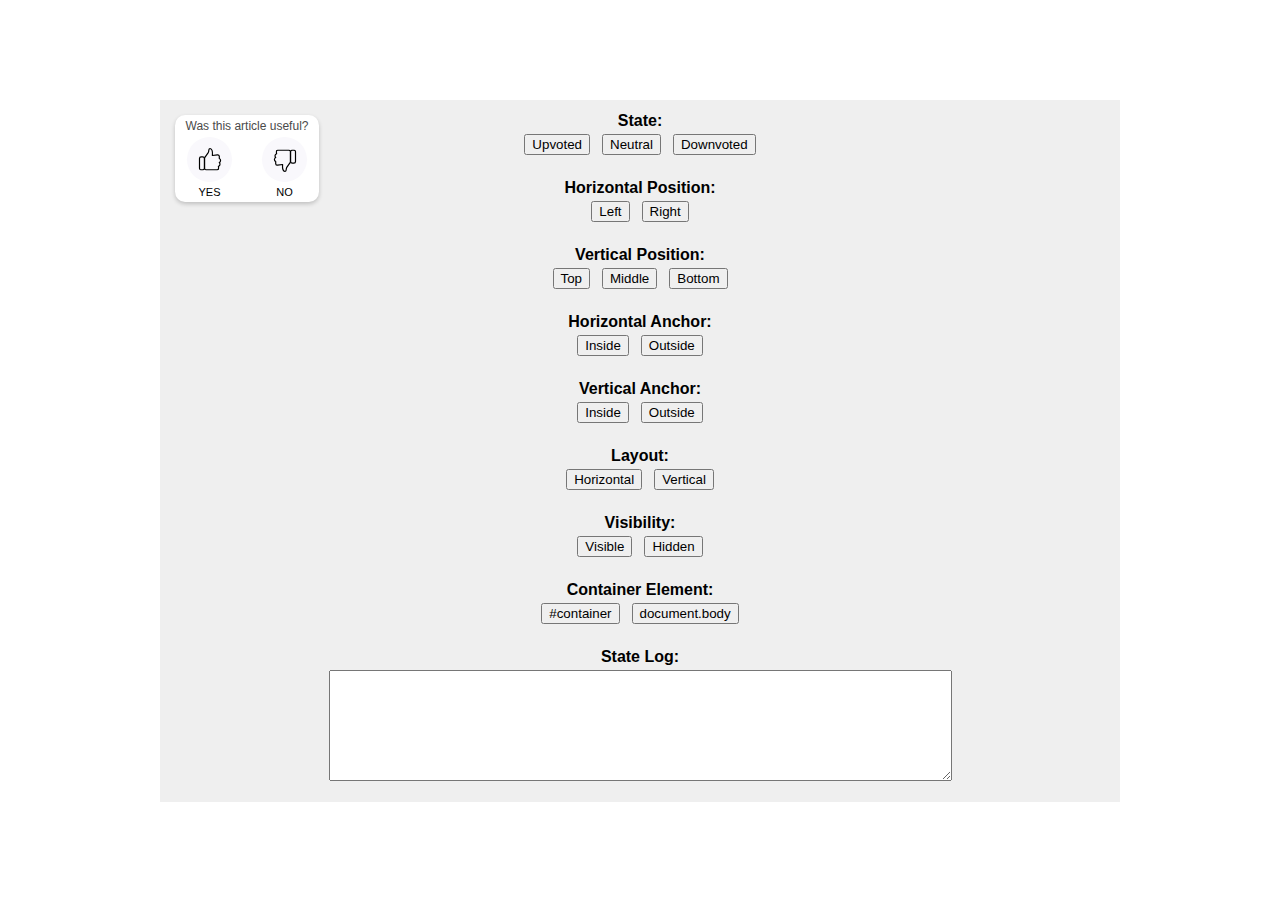
==== index-upscaled.html @ f6db1197 "Add slightly upscaled version of the widget" ====
<!DOCTYPE html>
<html lang="en">
<head>
    <meta charset="UTF-8">
    <meta name="viewport" content="width=device-width, initial-scale=1.0">
    <meta http-equiv="X-UA-Compatible" content="ie=edge">
    <title>Voting Widget Demo</title>
    <link rel="stylesheet" href="voting-widget-upscaled.css">
    <script src="voting-widget-upscaled.js"></script>

    <style>
        #container {
            position: relative;
            width: 960px;
            height: 78vh;
            margin: 0 auto;
            margin-top: 100px;
            background-color: #efefef;
            text-align: center;
        }

        .txt {
            font-size: 16;
            font-family: Arial, Helvetica, sans-serif;
            font-weight: bold;
        }

        .row {
            padding: 12px 0;
        }

        .row > div:nth-child(2) {
            margin-top: 4px;
        }

        button:not(:nth-child(1)) {
            margin-left: 12px;
        }
    </style>
</head>
<body>
    <div id="container">
        <div class="row">
            <div class="txt">State:</div>
            <div><button id="stateUpvoted">Upvoted</button><button id="stateNeutral">Neutral</button><button id="stateDownvoted">Downvoted</button></div>
        </div>
        <div class="row">
            <div class="txt">Horizontal Position:</div>
            <div><button id="horizontalPosLeft">Left</button><button id="horizontalPosRight">Right</button></div>
        </div>
        <div class="row">
            <div class="txt">Vertical Position:</div>
            <div><button id="verticalPosTop">Top</button><button id="verticalPosMiddle">Middle</button><button id="verticalPosBottom">Bottom</button></div>
        </div>
        <div class="row">
            <div class="txt">Horizontal Anchor:</div>
            <div><button id="horizontalAnchorInside">Inside</button><button id="horizontalAnchorOutside">Outside</button></div>
        </div>
        <div class="row">
            <div class="txt">Vertical Anchor:</div>
            <div><button id="verticalAnchorInside">Inside</button><button id="verticalAnchorOutside">Outside</button></div>
        </div>
        <div class="row">
            <div class="txt">Layout:</div>
            <div><button id="layoutHorizontal">Horizontal</button><button id="layoutVertical">Vertical</button></div>
        </div>
        <div class="row">
            <div class="txt">Visibility:</div>
            <div><button id="setVisible">Visible</button><button id="setHidden">Hidden</button></div>
        </div>
        <div class="row">
            <div class="txt">Container Element:</div>
            <div><button id="containerElContainer">#container</button><button id="containerElBody">document.body</button></div>
        </div>
        <div class="row">
            <div class="txt">State Log:</div>
            <div><textarea id="stateLog" cols="75" rows="7"></textarea></div>
        </div>
    </div>
    <script>
        var widget = new VotingWidget({ 
            id: 'widgetDemo',
            containerElement: document.getElementById('container'),
            stateChangedCallback: onStateChanged
        });
        widget.show();

        function onStateChanged(data) {
            var stateLogEl = document.getElementById('stateLog');
            stateLogEl.value += 'Widget state changed to: ' + data.state + ', element id: ' + data.widget.options.id + '\n';
            stateLogEl.scrollTop = stateLogEl.scrollHeight;
        }

        document.getElementById('stateUpvoted').addEventListener('click', function() {
            widget.options.state = VoteState.Upvoted;
        });

        document.getElementById('stateNeutral').addEventListener('click', function() {
            widget.options.state = VoteState.Neutral;
        });

        document.getElementById('stateDownvoted').addEventListener('click', function() {
            widget.options.state = VoteState.Downvoted;
        });

        document.getElementById('horizontalPosLeft').addEventListener('click', function() {
            widget.options.horizontalPosition = HorizontalPosition.Left;
        });

        document.getElementById('horizontalPosRight').addEventListener('click', function() {
            widget.options.horizontalPosition = HorizontalPosition.Right;
        });

        document.getElementById('verticalPosTop').addEventListener('click', function() {
            widget.options.verticalPosition = VerticalPosition.Top;
        });

        document.getElementById('verticalPosMiddle').addEventListener('click', function() {
            widget.options.verticalPosition = VerticalPosition.Middle;
        });

        document.getElementById('verticalPosBottom').addEventListener('click', function() {
            widget.options.verticalPosition = VerticalPosition.Bottom;
        });

        document.getElementById('horizontalAnchorInside').addEventListener('click', function() {
            widget.options.horizontalAnchor = HorizontalAnchor.Inside;
        });

        document.getElementById('horizontalAnchorOutside').addEventListener('click', function() {
            widget.options.horizontalAnchor = HorizontalAnchor.Outside;
        });

        document.getElementById('verticalAnchorInside').addEventListener('click', function() {
            widget.options.verticalAnchor = VerticalAnchor.Inside;
        });

        document.getElementById('verticalAnchorOutside').addEventListener('click', function() {
            widget.options.verticalAnchor = VerticalAnchor.Outside;
        });

        document.getElementById('layoutHorizontal').addEventListener('click', function() {
            widget.options.layout = Layout.Horizontal;
        });

        document.getElementById('layoutVertical').addEventListener('click', function() {
            widget.options.layout = Layout.Vertical;
        });

        document.getElementById('setVisible').addEventListener('click', function() {
            widget.show();
        });

        document.getElementById('setHidden').addEventListener('click', function() {
            widget.hide();
        });

        document.getElementById('containerElContainer').addEventListener('click', function() {
            widget.options.containerElement = document.getElementById('container');
        });

        document.getElementById('containerElBody').addEventListener('click', function() {
            widget.options.containerElement = document.body;
        });
    </script>
</body>
</html>
---- voting-widget-upscaled.css ----
.voting-widget {
    position: absolute;
    display: block;
    background-color: #fff;
    box-shadow: 0px 2px 4px 0px rgba(0, 0, 0, 0.2);
    padding: 4px 8px;
    margin: 15px;
    width: 128px;
    border-radius: 7%/12%;
    text-align: center;
}

.voting-widget.hidden {
    display: none;
}

.voting-widget.horizontal-outside.left {
    right: 100%;
}

.voting-widget.horizontal-inside.left {
    left: 0;
}

.voting-widget.horizontal-outside.right {
    left: 100%;
}

.voting-widget.horizontal-inside.right {
    right: 0;
}

.voting-widget.vertical-outside.top {
    bottom: 100%;
}

.voting-widget.vertical-inside.top {
    top: 0;
}

.voting-widget.middle {
    top: 50%;
    -ms-transform: translate(0, -50%);
    transform: translate(0, -50%);
}

.voting-widget.vertical-outside.bottom {
    top: 100%;
}

.voting-widget.vertical-inside.bottom {
    bottom: 0;
}

.voting-widget.layout-vertical {
    width: 78px;
    border-radius: 11%/8%;
}

.voting-widget.layout-vertical > .upvote,
.voting-widget.layout-vertical > .downvote {
    float: none;
    margin: 2px auto;
}

.voting-widget.layout-vertical > .downvote {
    display: block;
}

.voting-widget p {
    margin: 0;
    word-wrap: break-word;
    overflow-wrap: break-word;
    -ms-user-select: none;
    user-select: none;
}

.voting-widget > .title {
    font-family: Arial, sans-serif;
    font-size: 12px;
    color: #4a4a4a;
}

.voting-widget .thumb-icon-outer {
    display: block;
    position: absolute;
    width: 24px;
    height: 23px;
    top: 50%; 
    left: 50%;
    -ms-transform: translate(-50%, -50%);
    transform: translate(-50%, -50%);
}

.voting-widget .thumb-icon-inner {
    width: 24px;
    height: 23px;
}

.voting-widget > .upvote,
.voting-widget > .downvote {
    display: inline-block;
    margin-top: 4px;
    margin-left: 4px;
    margin-right: 4px;
    text-align: center;
    width: 45px;
}

.voting-widget > .upvote .thumb-icon-outer {
    margin-top: -1px;
}

.voting-widget > .downvote .thumb-icon-outer {
    margin-top: 1px;
}

.voting-widget > .upvote {
    float: left;
}

.voting-widget > .downvote {
    float: right;
}

.voting-widget > .downvote > .thumb-button > .thumb-icon-outer {
    -ms-transform: translate(-50%, -50%) rotate(180deg);
    transform: translate(-50%, -50%) rotate(180deg);
}

.voting-widget .thumb-button {
    position: relative;
    cursor: pointer;
    width: 45px;
    height: 45px;
    border-radius: 50%;
    background-color: #f9f8fc;
}

.voting-widget .thumb-text {
    font-family: Arial, sans-serif;
    font-size: 11px;
    margin-top: 4px;
}

.voting-widget .thumb-icon-outer.white .thumb-part1,
.voting-widget .thumb-icon-outer.white .thumb-part2 {
    stroke: #fff;
}

.voting-widget .thumb-button > .green-circle,
.voting-widget .thumb-button > .red-circle,
.voting-widget .stars,
.voting-widget .lines {
    position: absolute;
    top: 0;
    left: 0;
    width: 45px;
    height: 45px;
    border-radius: 50%;
}

.voting-widget .lines {
    width: 18px;
    height: 18px;
    top: 0;
    left: 50%;
    transform: translate(-60%, -10%);
}

.voting-widget .thumb-button > .green-circle {
    background-color: #5bbf30;
}

.voting-widget .thumb-button > .red-circle {
    background-color: #e12138;
}

.voting-widget .green-circle,
.voting-widget .red-circle,
.voting-widget .thumb-icon-outer.white .thumb-icon-inner,
.voting-widget .stars,
.voting-widget .lines {
    opacity: 0;
}

.voting-widget .green-circle {
    transition: all 0.3s ease-in-out;
}

.voting-widget .upvote .thumb-icon-outer.white .thumb-icon-inner,
.voting-widget .stars {
    transform: scale(0.5, 0.5) rotate(0deg);
}

.voting-widget.upvoted .green-circle {
    animation: upvote-green-circle 0.3s ease-in forwards;
}

.voting-widget.upvoted .upvote .thumb-icon-outer.white .thumb-icon-inner {
    animation: upvote-white-thumb 0.42s ease-in-out forwards;
}

.voting-widget.upvoted .stars {
    animation: upvote-stars 0.58s ease-in-out forwards;
}

.voting-widget.upvoted .lines {
    animation: upvote-lines 0.64s ease-in-out forwards;
}

.voting-widget.downvoted .red-circle {
    animation: downvote-red-circle 0.3s ease-in forwards;
}

.voting-widget.downvoted .downvote .thumb-icon-outer.white .thumb-icon-inner {
    animation: downvote-white-thumb 0.52s ease-in-out forwards;
}

@keyframes upvote-green-circle {
    0% { opacity: 0; }
    100% { opacity: 1; }
}

@keyframes upvote-white-thumb {
    0% { transform: rotate(0deg) scale(0.5, 0.5); opacity: 0; }
    6% { opacity: 0; }
    30% { transform: rotate(-20deg) scale(0.64, 0.64); }
    74% { opacity: 1; }
    96% { transform: rotate(0deg) scale(0.96, 0.96); }
    100% { transform: rotate(0deg) scale(1, 1); opacity: 1; }
}

@keyframes upvote-stars {
    0% { transform: scale(0.25, 0.25); opacity: 0; }
    50% { opacity: 0.8; }
    100% { transform: scale(1.25, 1.25); opacity: 0; }
}

@keyframes upvote-lines {
    0% { opacity: 0; }
    39% { opacity: 0; }
    58% { opacity: 0.5; }
    100% { opacity: 0; }
}

@keyframes downvote-red-circle {
    0% { opacity: 0; }
    100% { opacity: 1; }
}

@keyframes downvote-white-thumb {
    0% { transform: translate(0, 0); opacity: 0; }
    17% { opacity: 0; }
    31% { transform: translate(0, 0); }
    63% { transform: translate(0, -10%); }
    67% { transform: translate(0, -10%); opacity: 1; }
    100% { transform: translate(0, 0%); opacity: 1; }
}
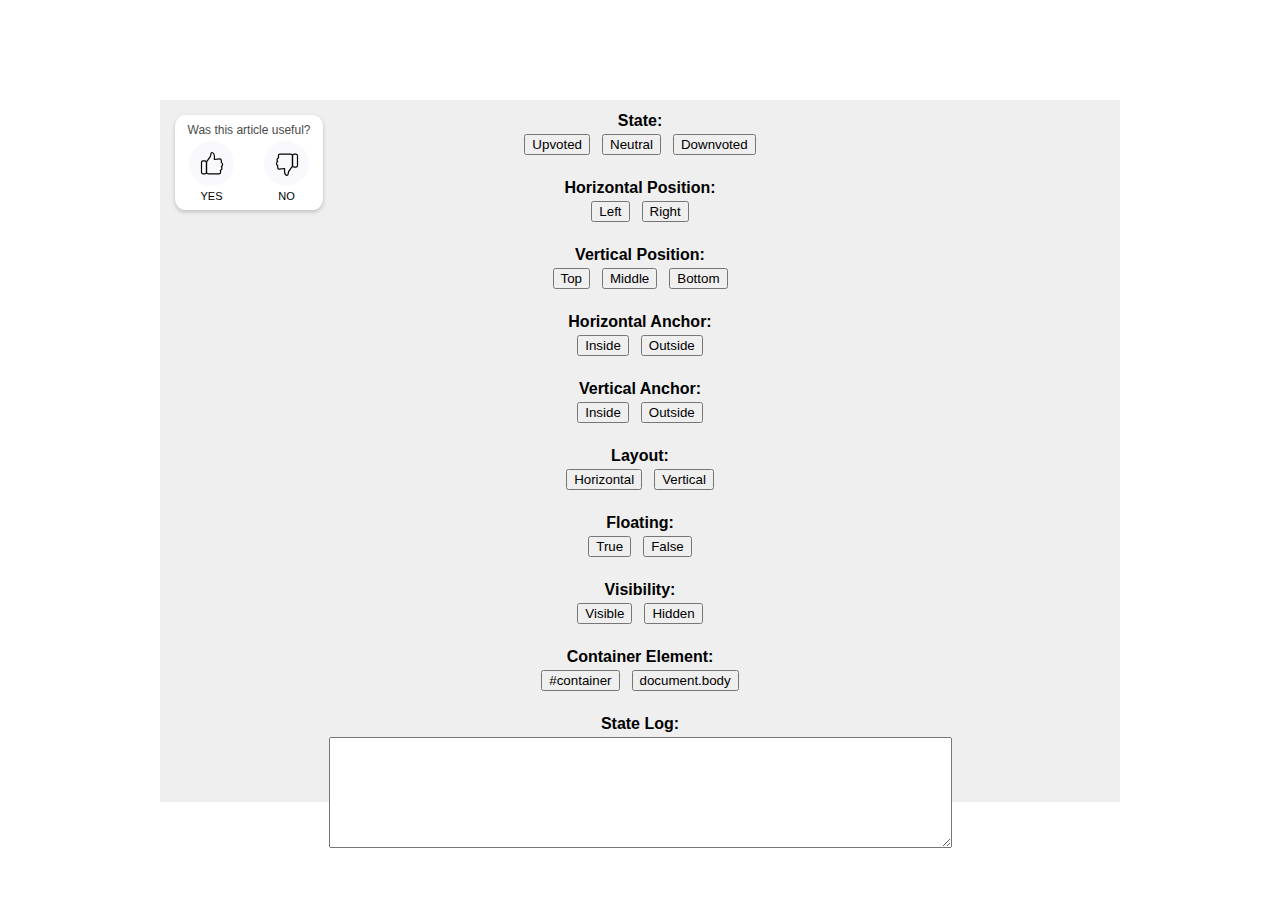
==== commit b415661d: "Add ability to float the widget" ====
--- a/index-upscaled.html
+++ b/index-upscaled.html
@@ -63,6 +63,10 @@
         <div class="row">
             <div class="txt">Layout:</div>
             <div><button id="layoutHorizontal">Horizontal</button><button id="layoutVertical">Vertical</button></div>
+        </div>
+        <div class="row">
+            <div class="txt">Floating:</div>
+            <div><button id="floatingTrue">True</button><button id="floatingFalse">False</button></div>
         </div>
         <div class="row">
             <div class="txt">Visibility:</div>
@@ -162,6 +166,18 @@
         document.getElementById('containerElBody').addEventListener('click', function() {
             widget.options.containerElement = document.body;
         });
+
+        document.getElementById('floatingTrue').addEventListener('click', function() {
+            widget.options.floating = true;
+            document.getElementById('container').setAttribute('style', 'height: 1600px;');
+            document.body.setAttribute('style', 'height: 3000px;');
+        });
+
+        document.getElementById('floatingFalse').addEventListener('click', function() {
+            widget.options.floating = false;
+            document.getElementById('container').setAttribute('style', '');
+            document.body.setAttribute('style', '');
+        });
     </script>
 </body>
 </html>--- a/voting-widget-upscaled.css
+++ b/voting-widget-upscaled.css
@@ -3,7 +3,7 @@
     display: block;
     background-color: #fff;
     box-shadow: 0px 2px 4px 0px rgba(0, 0, 0, 0.2);
-    padding: 4px 8px;
+    padding: 8px 10px;
     margin: 15px;
     width: 128px;
     border-radius: 7%/12%;
@@ -50,6 +50,10 @@
 
 .voting-widget.vertical-inside.bottom {
     bottom: 0;
+}
+
+.voting-widget.floating {
+    transition: transform 0.2s ease-out;
 }
 
 .voting-widget.layout-vertical {
@@ -84,8 +88,8 @@
 .voting-widget .thumb-icon-outer {
     display: block;
     position: absolute;
-    width: 24px;
-    height: 23px;
+    width: 26px;
+    height: 25px;
     top: 50%; 
     left: 50%;
     -ms-transform: translate(-50%, -50%);
@@ -93,8 +97,8 @@
 }
 
 .voting-widget .thumb-icon-inner {
-    width: 24px;
-    height: 23px;
+    width: 26px;
+    height: 25px;
 }
 
 .voting-widget > .upvote,
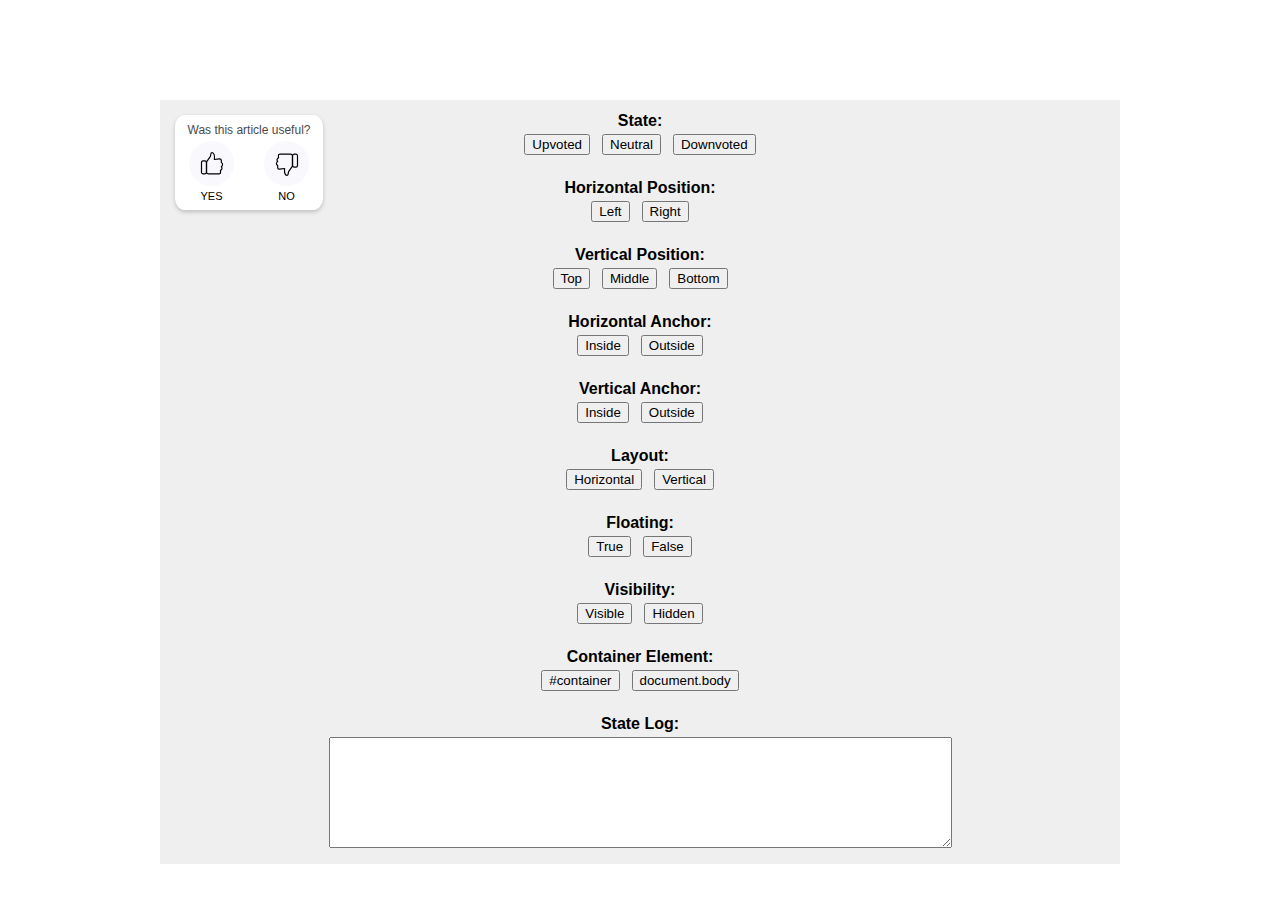
==== commit df4ace1e: "Remove demo container height" ====
--- a/index-upscaled.html
+++ b/index-upscaled.html
@@ -12,7 +12,6 @@
         #container {
             position: relative;
             width: 960px;
-            height: 78vh;
             margin: 0 auto;
             margin-top: 100px;
             background-color: #efefef;
